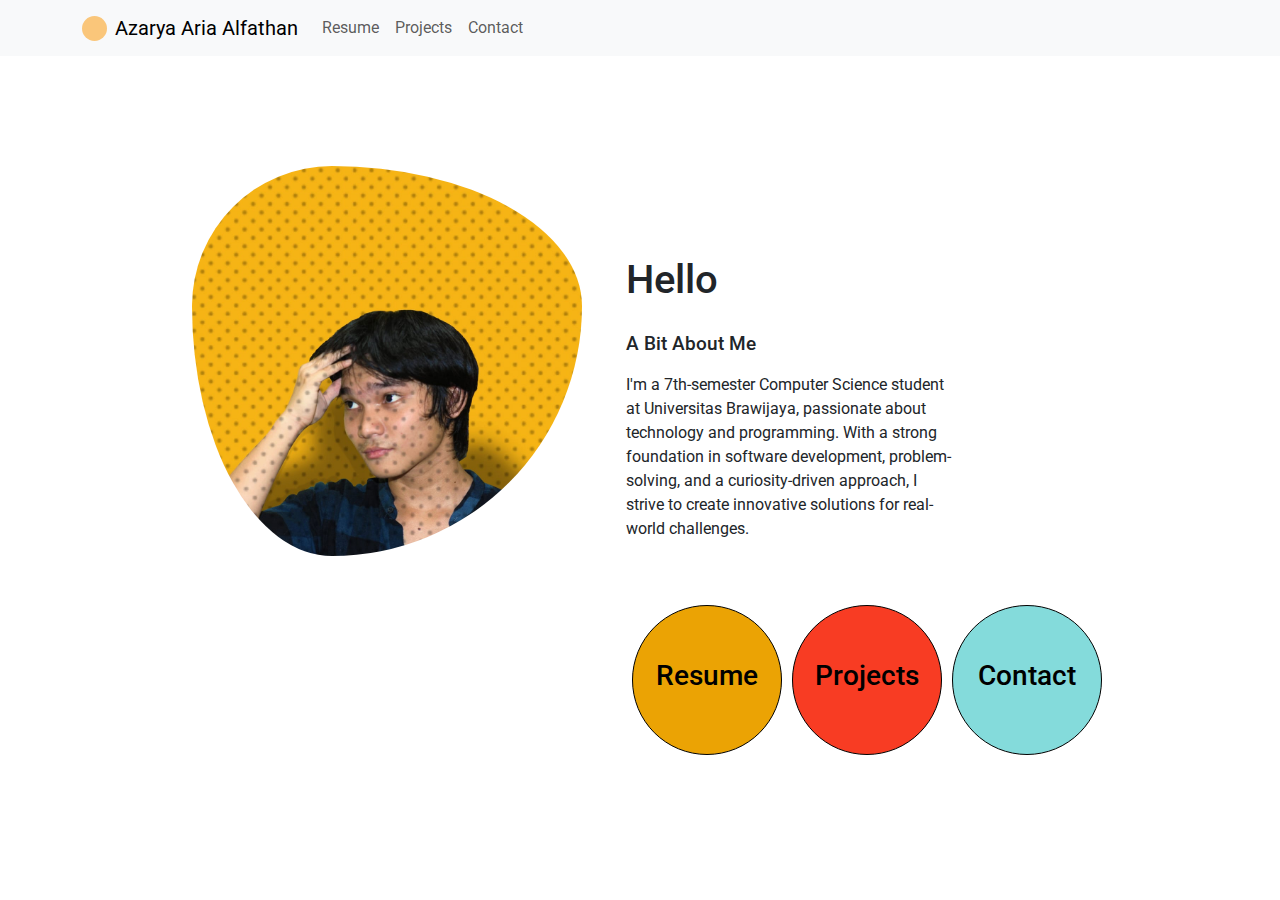
==== index.html @ ce47f9d9 "Add files via upload" ====
<!DOCTYPE html>
<html lang="en">
<head>
    <meta charset="UTF-8">
    <meta name="viewport" content="width=device-width, initial-scale=1.0">
    <title>Portfolio</title>
    <link rel="stylesheet" href="style.css">
    <!-- Font -->
    <link rel="preconnect" href="https://fonts.googleapis.com">
    <link rel="preconnect" href="https://fonts.gstatic.com" crossorigin>
    <link href="https://fonts.googleapis.com/css2?family=Cinzel:wght@400..900&family=Poppins:ital,wght@0,100;0,200;0,300;0,400;0,500;0,600;0,700;0,800;0,900;1,100;1,200;1,300;1,400;1,500;1,600;1,700;1,800;1,900&family=Roboto:ital,wght@0,100;0,300;0,400;0,500;0,700;0,900;1,100;1,300;1,400;1,500;1,700;1,900&display=swap" rel="stylesheet">
    <link rel="stylesheet" href="bootstrap-5.3.3-dist/css/bootstrap.css">

</head>
<body>
    <nav class="navbar navbar-expand-lg bg-body-tertiary">
        <div class="container">
            <div class="circle"></div>
          <a class="navbar-brand ms-2" href="index.html">Azarya Aria Alfathan</a>
          <button class="navbar-toggler" type="button" data-bs-toggle="collapse" data-bs-target="#navbarNav" aria-controls="navbarNav" aria-expanded="false" aria-label="Toggle navigation">
            <span class="navbar-toggler-icon"></span>
          </button>
          <div class="collapse navbar-collapse" id="navbarNav">
            <ul class="navbar-nav">
              <li class="nav-item">
                <a class="nav-link" aria-current="page" href="resume.html">Resume</a>
              </li>
              <li class="nav-item">
                <a class="nav-link" href="#">Projects</a>
              </li>
              <li class="nav-item">
                <a class="nav-link" href="#">Contact</a>
              </li>
            </ul>
          </div>
        </div>
    </nav>

    <div class="container">
        <div class="hero">
            <div class="row hero">
                <div class="col">
                    <div class="img">
                        <img src="me.jpg" alt="">
                    </div>
                </div>
                <div class="col">
                    <div class="txt">
                        <h1>Hello</h1>
                        <h3>A Bit About Me</h3>
                        <p>I'm a 7th-semester Computer Science student at Universitas Brawijaya, passionate about technology and programming. With a strong foundation in software development, problem-solving, and a curiosity-driven approach, I strive to create innovative solutions for real-world challenges.</p>
                    </div>
                </div>
            </div>
        </div>
    </div>
    <div class="container">
        <div class="circles mt-5">
            <a href="resume.html"><div class="circle-resume"><h3>Resume</h3></div></a>
            <a href=""><div class="circle-projects"><h3>Projects</h3></div></a>
            <a href=""><div class="circle-contact"><h3>Contact</h3></div></a>    
        </div>
    </div>
    
    
    <script src="https://cdn.jsdelivr.net/npm/bootstrap@5.3.3/dist/js/bootstrap.bundle.min.js" integrity="sha384-YvpcrYf0tY3lHB60NNkmXc5s9fDVZLESaAA55NDzOxhy9GkcIdslK1eN7N6jIeHz" crossorigin="anonymous"></script>
</body>

</html>
---- style.css ----
*
{
    margin: 0;
    padding: 0;
    font-family: Roboto;
}

/* Navbar */
.navbar {
    display: flex;
    justify-content: space-between;
    align-items: center;
    padding: 15px 20px;
}

.right {
    display: flex;
    gap: 20px;
}

/* Tombol toggle (default: sembunyi) */
.menu-toggle {
    display: none;
    font-size: 1.5rem;
    background: none;
    border: none;
    cursor: pointer;
}


.right
{
    display: flex;
    padding-right: 50px;
    gap: 20px;
}

.right a
{
    text-decoration: none;
    color: black;
    transition: background-color 0.2s;
}

.right a:hover
{
    color: #FAC67A;
    transition: 0.2s;
}

.circle
{
    background-color: #FAC67A;
    height: 25px;
    width: 25px;
    border-radius: 50px;
}

.left
{
    display: flex;
    align-items: center;
    padding-left: 50px;
    gap: 15px;
}

.left a
{
    text-decoration: none;
    color: black;
}

.hero
{
    display: flex;
}

.hero .txt
{
    padding-top: 200px;
    padding-left: 20px;
    font-size: 3rem;
    width: 350px;
}

.txt h3
{
    padding-top: 20px;
    font-size: 1.2rem;
}

.txt p
{
    padding-top: 10px;
    font-size: 1rem;
}

.hero .img img
{
    width: 500px;
    height: 500px;
    border-radius: 2000px;
    padding: 110px 0 0 110px;
}

.circles
{
    display: flex;
    margin-top: -100px;
    margin-left: 550px;
}

.circles div
{
    transition: background-color 0.2s;
}

.circles div:hover {
    background-color: white; /* Efek hover untuk semua lingkaran */
    transition: 0.2s;
    
}

.circles .circle-resume
{
    background-color: #eba304;
    border-radius: 150px;
    width: 150px;
    height: 150px;
    font-size: 0.7rem;
    text-align: center;
    justify-content: center;
    display: flex;
    align-items: center;
    justify-content: center;
    margin-right: 10px;
    border: black solid 0.2px;

}

.circles .circle-resume:hover
{
    background-color: white;
}

.circles .circle-projects
{
    background-color: #f83c23;
    border-radius: 150px;
    width: 150px;
    height: 150px;
    font-size: 0.7rem;
    display: flex;
    align-items: center;
    justify-content: center;
    margin-right: 10px;
    border: black solid 0.2px;

}

.circles .circle-contact
{
    background-color: #84dbdb;
    border-radius: 150px;
    width: 150px;
    height: 150px;
    font-size: 0.7rem;
    display: flex;
    align-items: center;
    justify-content: center;
    margin-right: 220px;
    border: black solid 0.2px;

}

.circles .circle-contact:hover
{
    background-color: white;
}

.circles a
{
    text-decoration: none;
    color: black;
}

@media(max-width: 750px)
{
    .img img
    {
        width: 10px;
        height: 10px;
        margin-left: -100px;
    }


    .hero
    {
        display: flex;
        flex-direction: column-reverse;
        align-items: center;
    }

    .txt
    {
        margin-top: -100px;
    }

    .circles
    {
        margin-left: -0.5px;
        margin-top: 20px;
        margin-right: 0;
        margin-bottom: 0;
    }

    .circles .circle-contact
    {
        margin-right: 0;
    }


}
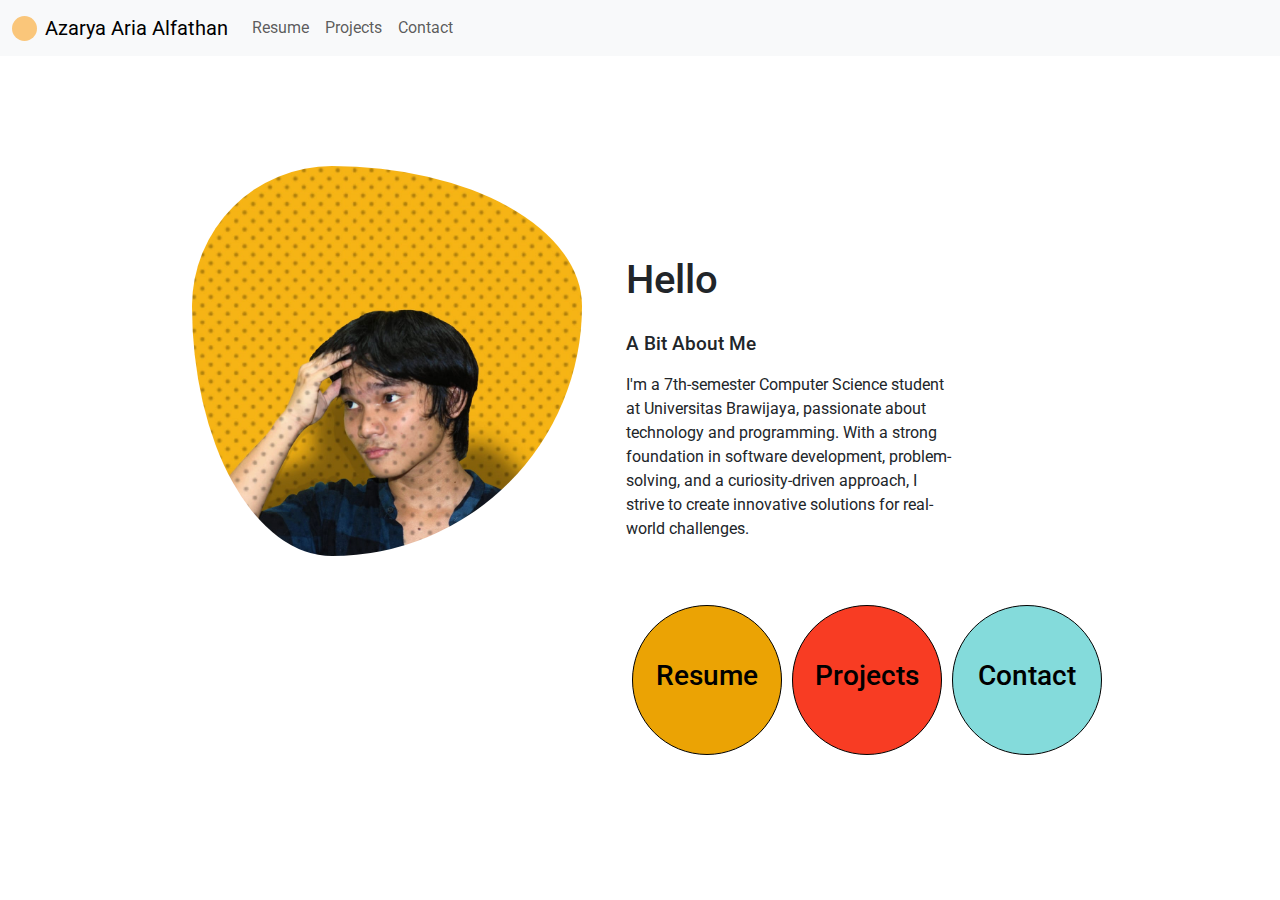
==== commit 1d8010de: "Add files via upload" ====
--- a/index.html
+++ b/index.html
@@ -14,7 +14,7 @@
 </head>
 <body>
     <nav class="navbar navbar-expand-lg bg-body-tertiary">
-        <div class="container">
+        <div class="container-fluid">
             <div class="circle"></div>
           <a class="navbar-brand ms-2" href="index.html">Azarya Aria Alfathan</a>
           <button class="navbar-toggler" type="button" data-bs-toggle="collapse" data-bs-target="#navbarNav" aria-controls="navbarNav" aria-expanded="false" aria-label="Toggle navigation">
--- a/style.css
+++ b/style.css
@@ -193,6 +193,11 @@
         margin-left: -100px;
     }
 
+    .navbar
+    {
+        margin: 0 auto;
+        max-width: 90%;
+    }
 
     .hero
     {
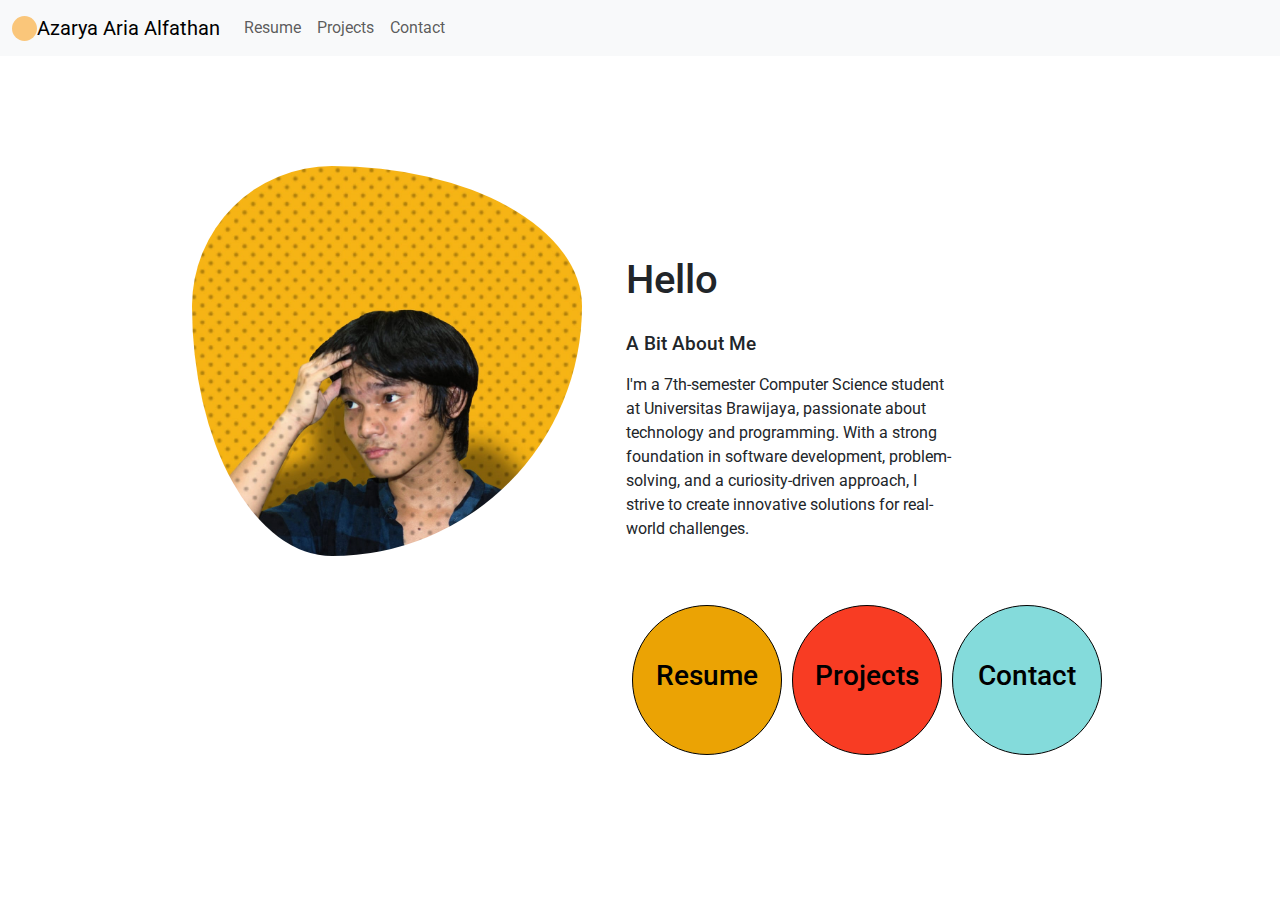
==== commit 1168f5a5: "Add files via upload" ====
--- a/index.html
+++ b/index.html
@@ -16,7 +16,7 @@
     <nav class="navbar navbar-expand-lg bg-body-tertiary">
         <div class="container-fluid">
             <div class="circle"></div>
-          <a class="navbar-brand ms-2" href="index.html">Azarya Aria Alfathan</a>
+          <a class="navbar-brand " href="index.html">Azarya Aria Alfathan</a>
           <button class="navbar-toggler" type="button" data-bs-toggle="collapse" data-bs-target="#navbarNav" aria-controls="navbarNav" aria-expanded="false" aria-label="Toggle navigation">
             <span class="navbar-toggler-icon"></span>
           </button>
--- a/style.css
+++ b/style.css
@@ -195,8 +195,10 @@
 
     .navbar
     {
-        margin: 0 auto;
-        max-width: 90%;
+        padding: 0; /* Hilangkan padding bawaan */
+        margin: 0; /* Hilangkan margin bawaan */
+        width: 100%; /* Pastikan navbar menggunakan seluruh lebar */
+        box-sizing: border-box; /* Pastikan elemen mempertimbangkan padding/margin */
     }
 
     .hero
@@ -209,14 +211,17 @@
     .txt
     {
         margin-top: -100px;
+        padding-left: 0;
     }
 
     .circles
     {
+        display: flex;
         margin-left: -0.5px;
         margin-top: 20px;
         margin-right: 0;
         margin-bottom: 0;
+        justify-content: center;
     }
 
     .circles .circle-contact
@@ -224,8 +229,22 @@
         margin-right: 0;
     }
 
-
-}
-
-
-
+    .circles .circle-contact, .circles .circle-resume, .circles .circle-projects
+    {
+        width: 90px;
+        height: 90px;
+    }
+
+    .circles .circle-contact h3, .circles .circle-resume h3, .circles .circle-projects h3
+    {
+        font-size: 1rem !important; 
+    }
+
+    .navbar-brand
+    {
+        margin: 0;
+    }
+}
+
+
+
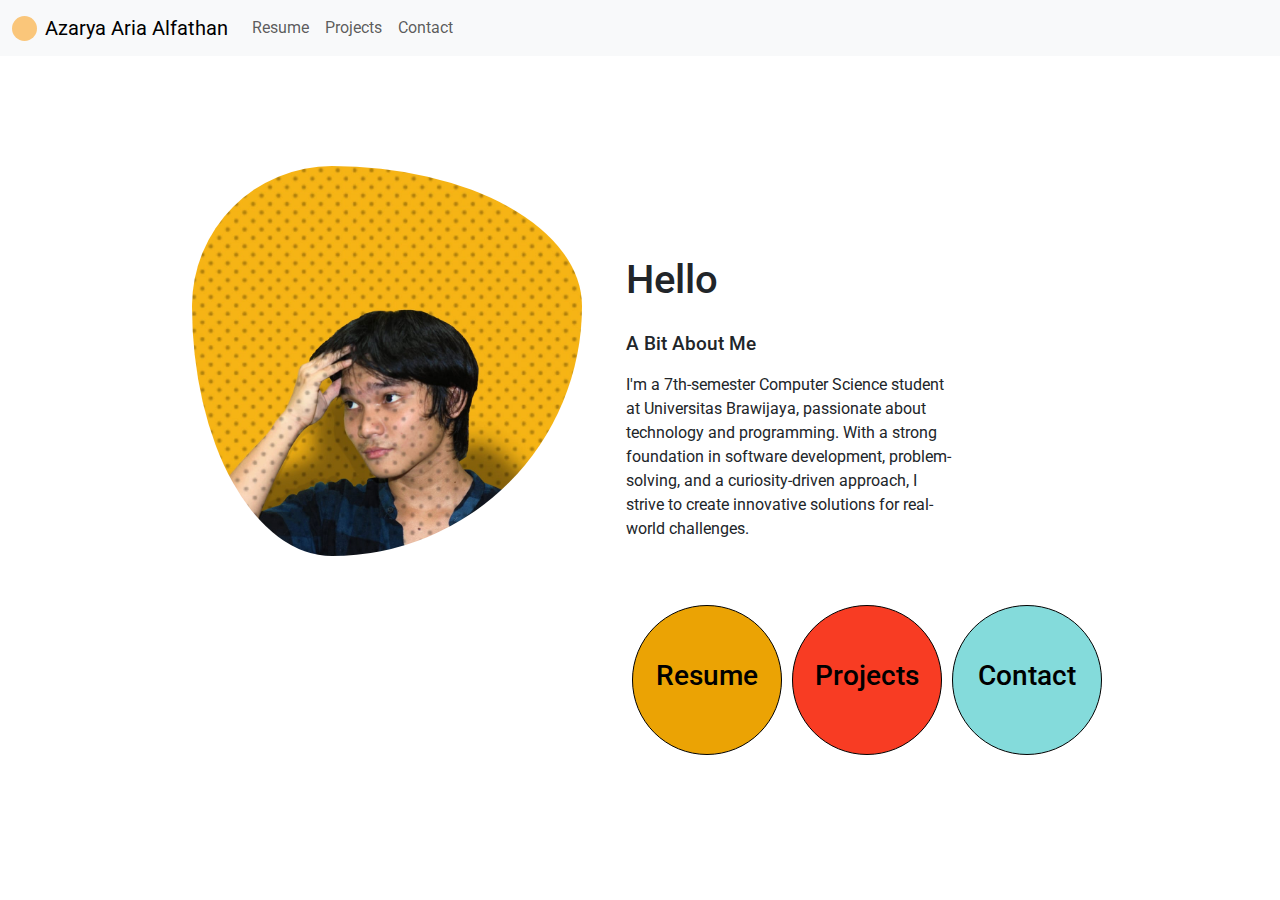
==== commit d87bfc29: "Add files via upload" ====
--- a/index.html
+++ b/index.html
@@ -16,7 +16,7 @@
     <nav class="navbar navbar-expand-lg bg-body-tertiary">
         <div class="container-fluid">
             <div class="circle"></div>
-          <a class="navbar-brand " href="index.html">Azarya Aria Alfathan</a>
+          <a class="navbar-brand ms-2" href="index.html">Azarya Aria Alfathan</a>
           <button class="navbar-toggler" type="button" data-bs-toggle="collapse" data-bs-target="#navbarNav" aria-controls="navbarNav" aria-expanded="false" aria-label="Toggle navigation">
             <span class="navbar-toggler-icon"></span>
           </button>
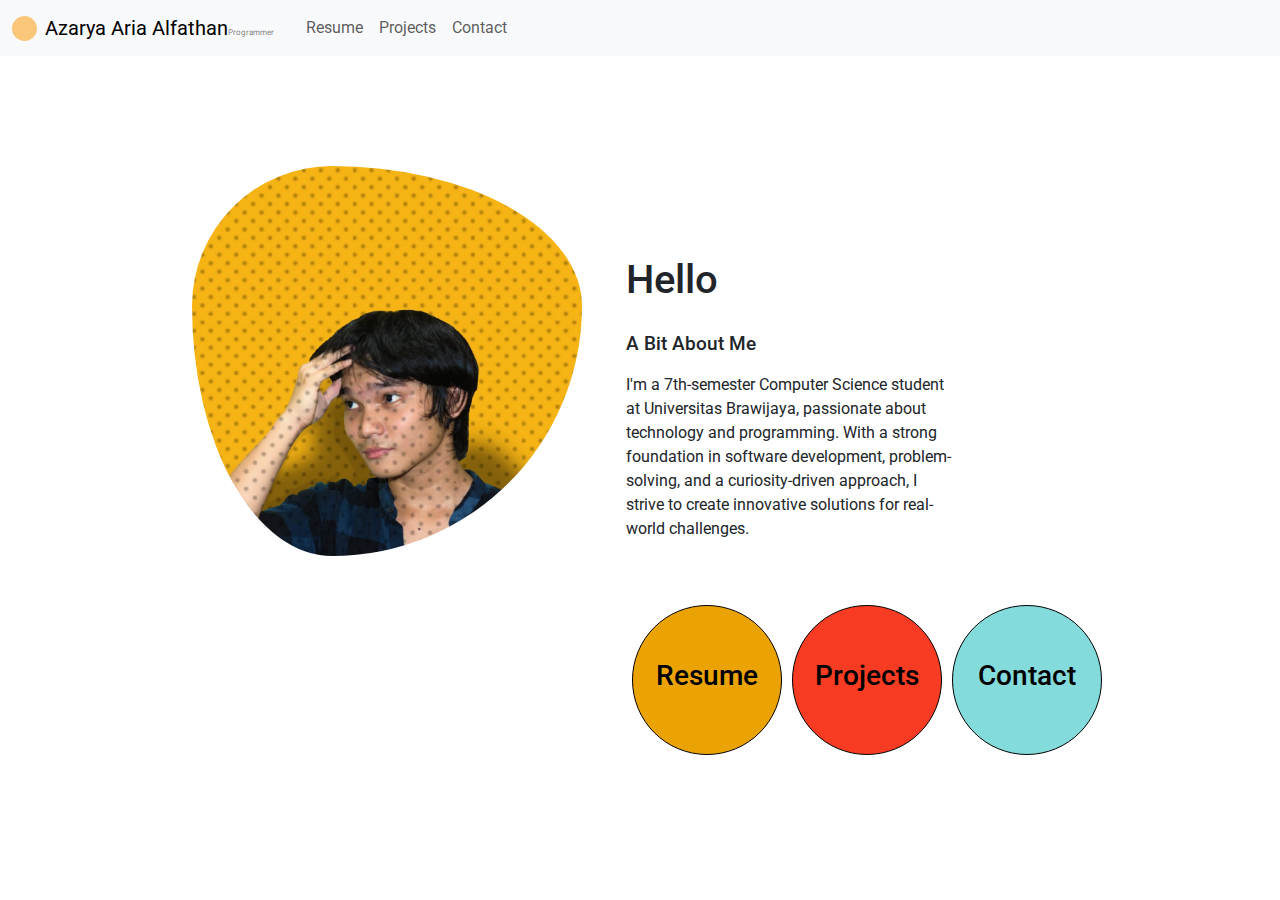
==== commit ca49e545: "Add files via upload" ====
--- a/index.html
+++ b/index.html
@@ -23,7 +23,7 @@
           <div class="collapse navbar-collapse" id="navbarNav">
             <ul class="navbar-nav">
               <li class="nav-item">
-                <a class="nav-link" aria-current="page" href="resume.html">Resume</a>
+                <a class="nav-link ms-2" aria-current="page" href="resume.html">Resume</a>
               </li>
               <li class="nav-item">
                 <a class="nav-link" href="#">Projects</a>
--- a/style.css
+++ b/style.css
@@ -246,5 +246,15 @@
     }
 }
 
-
-
+.mg-education
+{
+    margin-top: 1000px;
+}
+
+.navbar-brand::after
+{
+    content: "Programmer";
+    color: rgba(0, 0, 0, 0.5);
+    font-size: 0.5rem;
+}
+
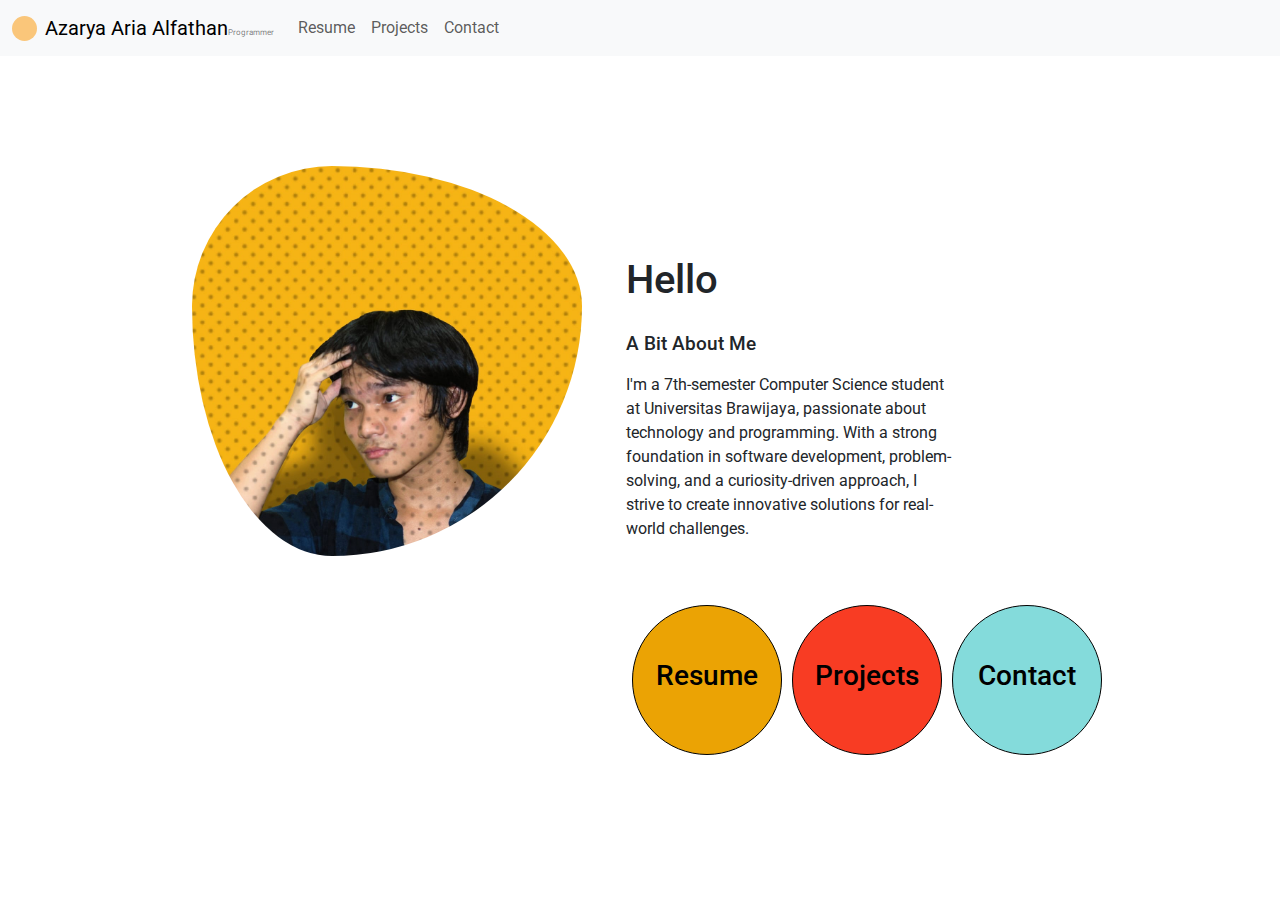
==== commit a591b6ae: "Add files via upload" ====
--- a/index.html
+++ b/index.html
@@ -23,7 +23,7 @@
           <div class="collapse navbar-collapse" id="navbarNav">
             <ul class="navbar-nav">
               <li class="nav-item">
-                <a class="nav-link ms-2" aria-current="page" href="resume.html">Resume</a>
+                <a class="nav-link" aria-current="page" href="resume.html">Resume</a>
               </li>
               <li class="nav-item">
                 <a class="nav-link" href="#">Projects</a>
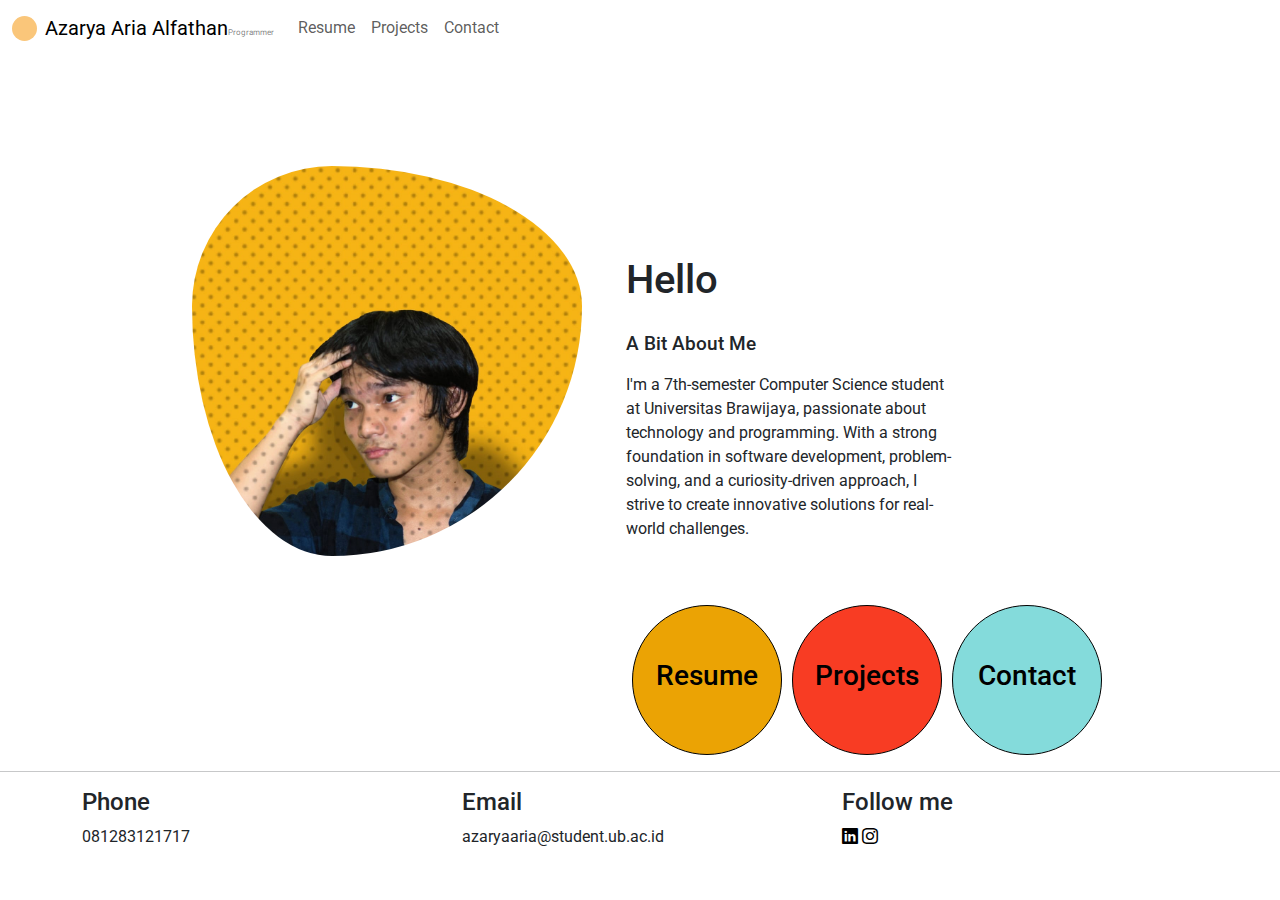
==== commit 34ab5cfa: "Add files via upload" ====
--- a/index.html
+++ b/index.html
@@ -10,10 +10,12 @@
     <link rel="preconnect" href="https://fonts.gstatic.com" crossorigin>
     <link href="https://fonts.googleapis.com/css2?family=Cinzel:wght@400..900&family=Poppins:ital,wght@0,100;0,200;0,300;0,400;0,500;0,600;0,700;0,800;0,900;1,100;1,200;1,300;1,400;1,500;1,600;1,700;1,800;1,900&family=Roboto:ital,wght@0,100;0,300;0,400;0,500;0,700;0,900;1,100;1,300;1,400;1,500;1,700;1,900&display=swap" rel="stylesheet">
     <link rel="stylesheet" href="bootstrap-5.3.3-dist/css/bootstrap.css">
+    <!-- Icon -->
+    <link rel="stylesheet" href="https://cdn.jsdelivr.net/npm/bootstrap-icons@1.11.3/font/bootstrap-icons.min.css">
 
 </head>
 <body>
-    <nav class="navbar navbar-expand-lg bg-body-tertiary">
+    <nav class="navbar navbar-expand-lg bg-body-color">
         <div class="container-fluid">
             <div class="circle"></div>
           <a class="navbar-brand ms-2" href="index.html">Azarya Aria Alfathan</a>
@@ -26,10 +28,10 @@
                 <a class="nav-link" aria-current="page" href="resume.html">Resume</a>
               </li>
               <li class="nav-item">
-                <a class="nav-link" href="#">Projects</a>
+                <a class="nav-link" href="projects.html">Projects</a>
               </li>
               <li class="nav-item">
-                <a class="nav-link" href="#">Contact</a>
+                <a class="nav-link" href="contact.html">Contact</a>
               </li>
             </ul>
           </div>
@@ -57,11 +59,29 @@
     <div class="container">
         <div class="circles mt-5">
             <a href="resume.html"><div class="circle-resume"><h3>Resume</h3></div></a>
-            <a href=""><div class="circle-projects"><h3>Projects</h3></div></a>
-            <a href=""><div class="circle-contact"><h3>Contact</h3></div></a>    
+            <a href="projects.html"><div class="circle-projects"><h3>Projects</h3></div></a>
+            <a href="contact.html"><div class="circle-contact"><h3>Contact</h3></div></a>    
         </div>
     </div>
-    
+    <hr>
+    <!-- Footer -->
+    <div class="container">
+      <div class="row footer">
+        <div class="col footer">
+          <h4>Phone</h4>
+          <p>081283121717</p>
+        </div>
+        <div class="col footer">
+          <h4>Email</h4>
+          <p>azaryaaria@student.ub.ac.id</p>
+        </div>
+        <div class="col footer">
+          <h4>Follow me</h4>
+          <a href="https://www.linkedin.com/in/azarya-aria-alfathan-aa9631187/" class="icon"><i class="bi bi-linkedin"></i></a>
+          <a href="https://www.instagram.com/azaryaaria/" class="icon"><i class="bi bi-instagram"></i></a>
+        </div>
+      </div>
+    </div>
     
     <script src="https://cdn.jsdelivr.net/npm/bootstrap@5.3.3/dist/js/bootstrap.bundle.min.js" integrity="sha384-YvpcrYf0tY3lHB60NNkmXc5s9fDVZLESaAA55NDzOxhy9GkcIdslK1eN7N6jIeHz" crossorigin="anonymous"></script>
 </body>
--- a/style.css
+++ b/style.css
@@ -244,6 +244,15 @@
     {
         margin: 0;
     }
+
+    .footer
+    {
+        flex-direction: column;
+        align-items: center;
+        justify-content: center;
+        margin: 0 auto;
+        padding: 0 auto;
+    }
 }
 
 .mg-education
@@ -258,3 +267,8 @@
     font-size: 0.5rem;
 }
 
+.icon
+{
+    color: black;
+}
+
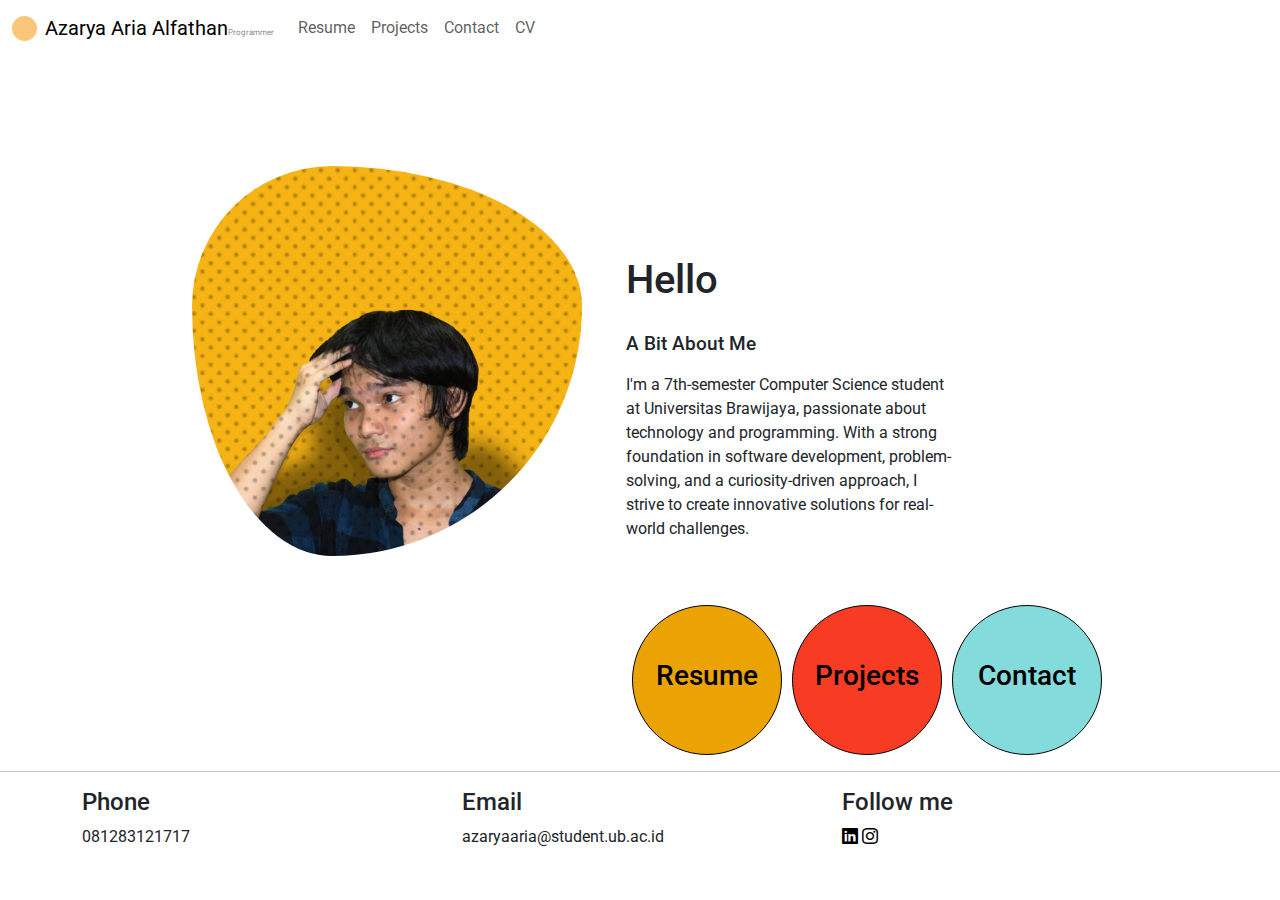
==== commit 9b1d90df: "Add files via upload" ====
--- a/index.html
+++ b/index.html
@@ -32,6 +32,9 @@
               </li>
               <li class="nav-item">
                 <a class="nav-link" href="contact.html">Contact</a>
+              </li>
+              <li class="nav-item">
+                <a class="nav-link" href="CV Azarya Aria Alfathan.pdf">CV</a>
               </li>
             </ul>
           </div>
